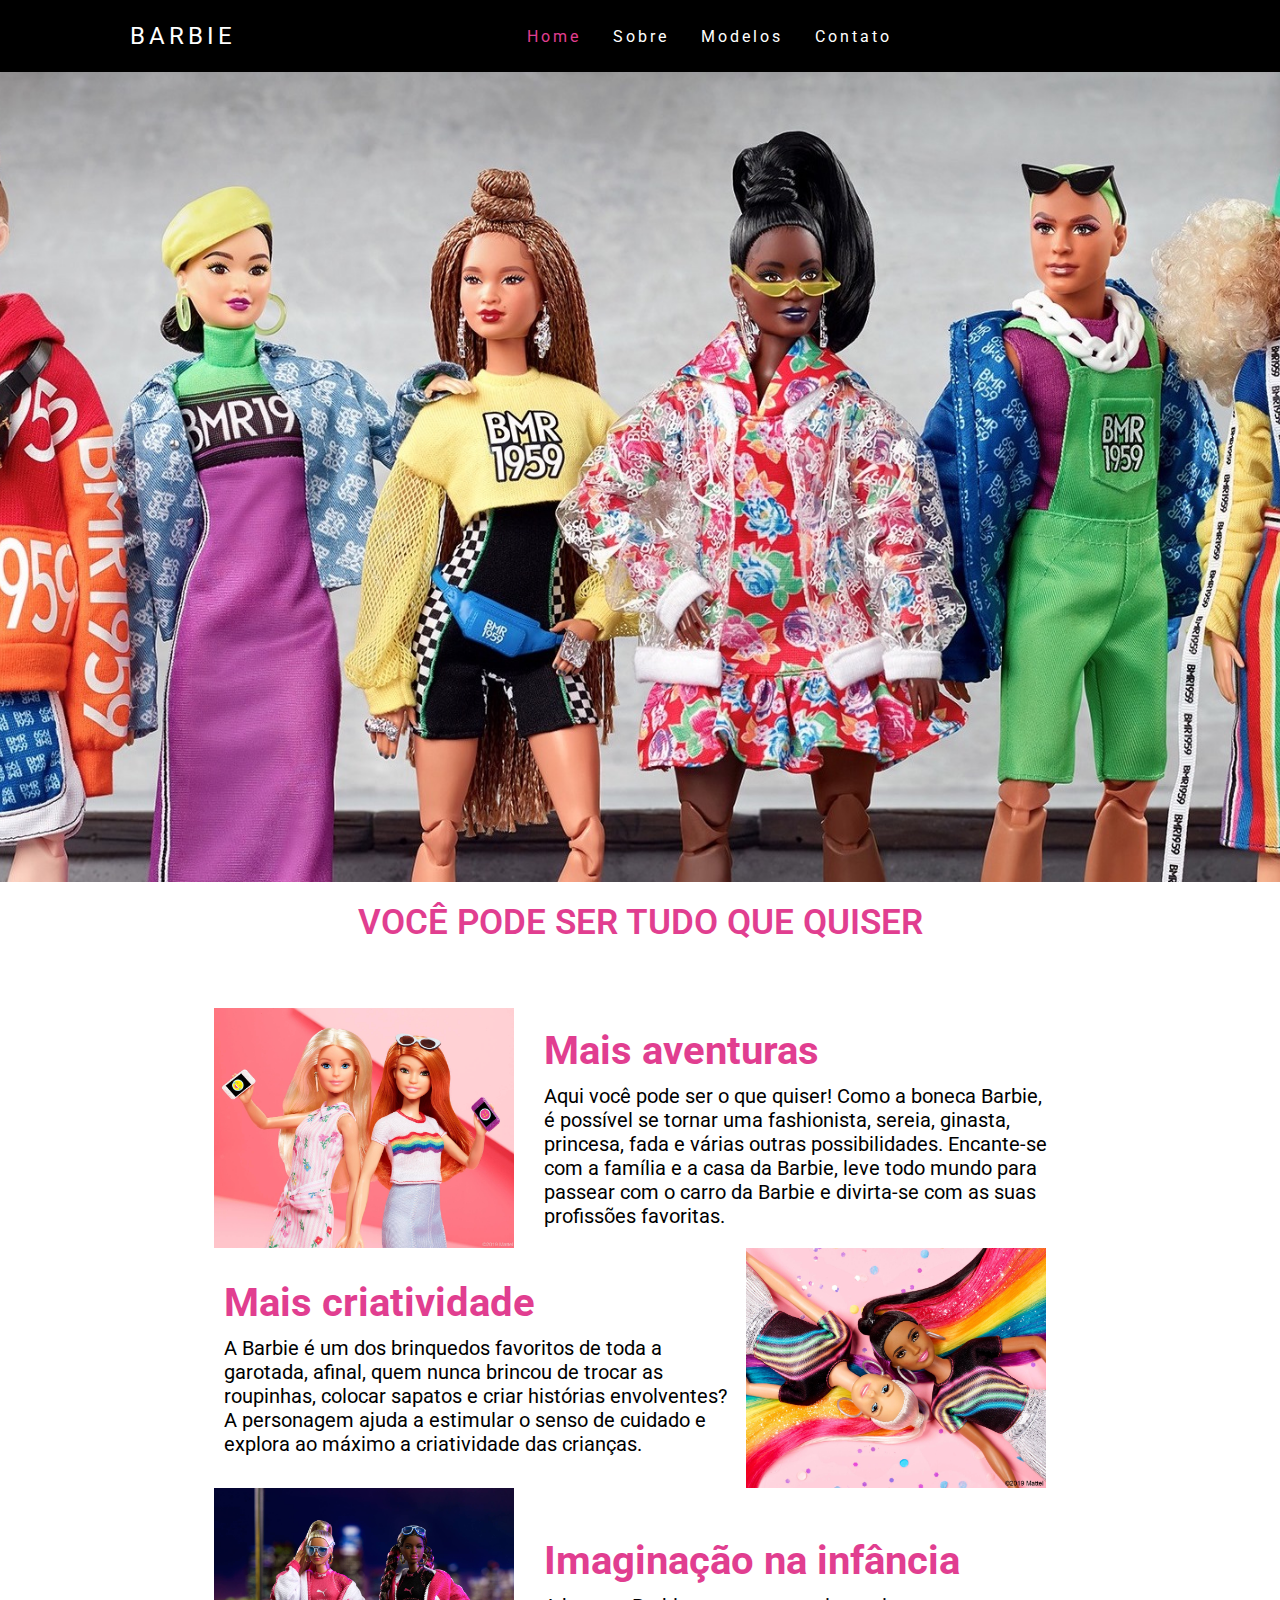
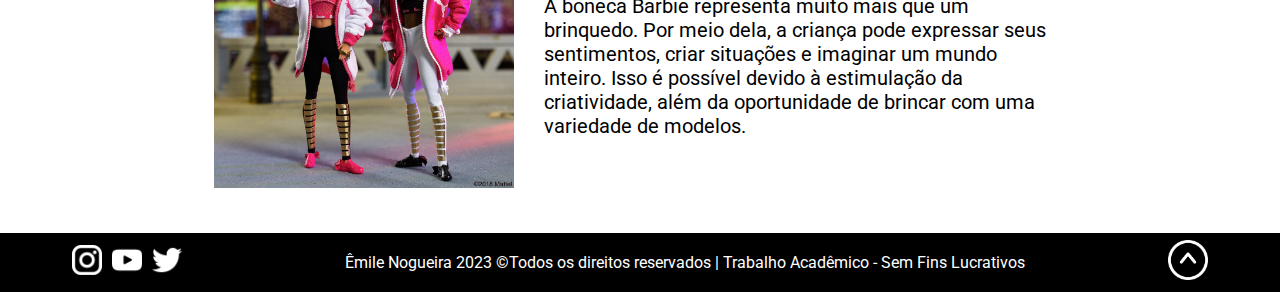
==== index.html @ 4dbe497f "upload" ====
<!DOCTYPE html>
<html lang="pt-br">
    <head>
        <title>Barbie | Home</title>
        <meta charset="UTF-8">
        <meta name="viewport" content="width=device-width, initial-scale=1.0">
        <link rel="icon" type="img/jpg" href="img/logo.png">
        <link rel="stylesheet" href="style.css">
        <link rel="preconnect" href="https://fonts.googleapis.com">
        <link rel="preconnect" href="https://fonts.gstatic.com" crossorigin>
        <link href="https://fonts.googleapis.com/css2?family=Josefin+Sans:wght@300;400;500;600;700&family=Montserrat:ital,wght@0,200;0,300;0,400;0,500;0,700;1,200&family=Roboto:wght@300;400;700&display=swap" rel="stylesheet">
    </head>
    
    <body>
        <header>
            <div>
                <nav>
                    <a href="" class="logo">BARBIE
                    </a> 
                    <div class="menu-mobile">
                        <ul>
                            <li>
                                <div class="menu-icon">
                                <div class="line"></div>
                                <div class="line"></div>
                                <div class="line"></div>
                            </div>
                                <ul>
                                    <li><a href="index.html" class="ativa">Home</a></li>
                                    <li><a href="sobre.html">Sobre</a></li>
                                    <li><a href="modelo.html">Modelos</a></li>
                                    <li><a href="contato.html">Contato</a></li>
                                </ul>
                            </li>
                        </ul>
                    </div>
                    <ul class="nav-list">
                        <li><a href="index.html" class="ativa">Home</a></li>
                        <li><a href="sobre.html">Sobre</a></li>
                        <li><a href="modelo.html">Modelos</a></li>
                        <li><a href="contato.html">Contato</a></li>
                    </ul>
                    
                    <li class="language">
                        <a href="index-en.html">
                            <!-- <img src="img/en-botao.png" alt="botao" class="button-img"> -->
                        </a>
                        <a href="index.html">
                            <!-- <img src="img/br-botao.png" alt="" class="button-img"> -->
                        </a>
                    </li>
                </nav>
            </div>
        </header>
       
        <main>
            <div class="capa"></div> <!-- Bacground Imagem-->
            <div class="title">
                <span>VOCÊ PODE SER TUDO QUE QUISER</span> <!-- YOU CAN BE ANYTHING -->
            </div>
            <div class="divisor"></div>

            </div>
            <section class="contain">
                <img src="img/img10.jpeg"  class="img-sobre">
                <div class="text">
                    <h1>Mais aventuras</h1>
                    <p>Aqui você pode ser o que quiser! Como a boneca Barbie, é possível se tornar uma fashionista, sereia, ginasta, princesa, fada e várias outras possibilidades. Encante-se com a família e a casa da Barbie, leve todo mundo para passear com o carro da Barbie e divirta-se com as suas profissões favoritas.
                    </p>
                </div>
            </section>

            <section class="contain-reverse">
                <img src="img/img6.jpeg" class="img-sobre">
                <div class="text">
                    <h1>Mais criatividade</h1>
                    <p>A Barbie é um dos brinquedos favoritos de toda a garotada, afinal, quem nunca brincou de trocar as roupinhas, colocar sapatos e criar histórias envolventes? A personagem ajuda a estimular o senso de cuidado e explora ao máximo a criatividade das crianças.
                    </p>
                </div>
            </section>

            <section class="contain">
                <img src="img/img7.jpeg"  class="img-sobre">
                <div class="text">
                    <h1>Imaginação na infância</h1>
                    <p>A boneca Barbie representa muito mais que um brinquedo. Por meio dela, a criança pode expressar seus sentimentos, criar situações e imaginar um mundo inteiro.
                        Isso é possível devido à estimulação da criatividade, além da oportunidade de brincar com uma variedade de modelos. 
                    </p>
                </div>
            </section>

            <div class="divisor"></div>

            <footer>
                <div class="section">
                    <div class="apps">
                        <a href="https://www.instagram.com/barbie/">
                            <img src="img/instagram.png">
                        </a>
                        <a href="https://www.youtube.com/user/barbie">
                            <img src="img/youtube.png">
                        </a>
                        <a href="https://twitter.com/Barbie">
                            <img src="img/twitter.png">
                        </a>
                    </div>
                </div>
                <div class="rodape">Êmile Nogueira 2023 &copyTodos os direitos reservados | Trabalho Acadêmico - Sem Fins Lucrativos
                </div>
                <div class="seta">
                <a href="#">
                    <img src="img/seta.png" alt="">
                </a>
                </div>
            </footer>
        </main>
    </body>

</html>
---- style.css ----
@import url('https://fonts.googleapis.com/css2?family=Josefin+Sans:wght@300;400;500;600;700&family=Montserrat:ital,wght@0,200;0,300;0,400;0,500;0,700;1,200&family=Roboto:wght@300;400;700&display=swap');

/* ESTILIZANDO O SITE DA BARBIE */

/* PAGINA HOME - index.html */

*{
    margin: 0;
    padding: 0;
}

html, body{
    min-height: 100%;
}

body{ 
    height: 100vh;
    width: 100vw;
    align-items: center;
    justify-content: center;
    font-family: 'Josefin Sans', sans-serif;
    font-family: 'Montserrat', sans-serif;
    font-family: 'Roboto', sans-serif;
}

header{
    background-color: black;
}

/* MENU */

a{
    color: white;
    text-decoration: none;
}

a:hover{
    color: rgb(225,62,144);
}

.ativa{
    color: rgb(225,62,144);
}

.logo img{
    width: 40px;
}

.logo{
    font-size: 24px;
    letter-spacing: 4px;
}

nav{
    display: flex;
    justify-content: space-around; 
    align-items: center;
    background-color: rgb(0, 0, 0);
    height: 8vh; 
    color: rgb(255, 255, 255);
    list-style: none;
    position: relative;
    width: 100vw;
}

.button-img{
    width: 30px;

}
.nav-list, ul{
    list-style: none;
    display: flex;
}

.nav-list li{
    letter-spacing: 3px;
    margin-left: 32px;
}

.menu-icon{
    cursor: pointer;
    display: none;
}

.menu-mobile{
    display: none;
}

.menu-icon div{
    width: 30px;
    height: 2px;
    background-color: white;
    margin: 8px;
}

/* FIM DO MENU */

/* BANNERS */

.capa{  /* BANNER - 1 */
    width: 100vw;
    height: 90vh;
    background-image: url(img/banner7.jpeg);
    background-position: center;
    background-size: cover;
}

.banner-sobre{
    width: 100vw;
    height: 60vh;
    background-image: url(img/banner2.jpeg);
    background-position: center;
    background-size: cover;  
}

.banner-modelo{
    width: 100vw;
    height: 75vh;
    background-image: url(img/banner10.png);
    background-position: center;
    background-size: cover;  
}

/* RODAPÉ */

footer{
    background-color: black;
    color: white;
    text-align: center;
    display: flex;
    justify-content: space-around;
    align-items: center;
}

.rodape{
    padding: 20px;
}

.section{
    display: flex;
    flex: row;
    justify-content: center;
    align-items: center;
    margin: 10px;
}

.apps{
    display: flex;
}

.apps img{
    width: 30px;
    margin-right: 10px;
}

.seta img{
    width: 40px;
}

.seta{
    margin-right: 10px;
}

/* CONTEUDO SOBRE E DO HOME- sobre.html e index.html */

.title{
    text-align: center;
    margin: 20px;
}

span{
    color: rgb(225,62,144);
    font-size: 35px;
    font-weight: 600;
    text-align: center;
}

.contain{
    display: flex;
    align-items: center;
    justify-content: center;
}

.contain-reverse{
    display: flex;
    flex-direction: row-reverse;
    align-items: center;
    justify-content: center;
}

.img-sobre{
    width: 300px;
    margin-right: 20px;
}

h1{
    color: rgb(225,62,144);
    margin-bottom: 10px;
}

.text{
    width: 40vw;
    margin: 10px;
    align-items: center;
    font-size: 20px;
    
}

.divisor{
    height: 5vh;
}

/* CONTEUDO DA PAGINA MODELOS - modelo.html */

/* PRODUTOS */

.produto{
    display: flex;
    margin: 20px 0;
    justify-content: space-around;
}

.item{
    padding: 8px;
    margin: 5px;
    width: 200px;
    display: flex;
    flex-direction: column;
    align-items: center;
}

.item:hover{
    transform: scale(1.1);
    -webkit-transform: scale(1.1);
    transition: .3s all;
}

h2{
    font-size: 15px;
    color: rgb(56, 56, 56);
    font-weight: 400;

}

h3{
    font-size: 15px;
    font-weight: 700;
    color: rgb(225,62,144);
    margin-top: 4px;
}

.img-1{
    width: 7vw;
    margin-bottom: 10px;
}

.img-2{
    width: 8vw;
    margin-bottom: 10px;
}

.img-3{
    width: 11vw;
    margin-bottom: 10px;
}

.img-4{
    width: 15vw;
    margin-bottom: 10px;
}

.img-5{
    width: 5vw;
    margin-bottom: 10px;
}

/* PAGINA DE CONTATO - contato.html */

.contato{
    display: flex;
    justify-content: center;
    align-items: center;
}

form{
    display: flex;
    flex-direction: column;
    margin-left: 30px;
}

.form input, textarea{
    border: 2px solid rgb(225,62,144);
    border-radius: 10px;
    resize: none;
    font-family: 'Josefin Sans', sans-serif;
    font-family: 'Montserrat', sans-serif;
    font-family: 'Roboto', sans-serif;
    padding: 10px;
}

.form .input{
    padding: 10px;
    margin-bottom: 15px;
    width: 350px;
}

.button{
    margin-top: 10px;
}

.botao{
    background-color: rgb(225,62,144);
    color: white;
    width: 100px;
    cursor: pointer;
    padding: 10px;
}

.botao:hover{
    background-color: rgb(220, 0, 110);
    border: 2px solid rgb(220, 0, 110);
    transition: 0.3s;
}

.img-contato{
    width: 30vw;
}

/* PAGINA DE MENSAGEM - mensagem.html */

.container{
    display: flex;
    align-items: center;
    justify-content: center;
    height: 100vh;
    width: 100vw;
    text-align: center;
}

/* RESPONSIVIDADE */

@media screen and (min-width: 390px) and (max-width: 844px){ /* Galaxi S9 */
    body{
        overflow-x: hidden;
        padding: 0px;
    }

    /* MOBILE MENU */

    .nav-list li{
        margin-left: 0;
        display: none;
    }

    .mobile-menu{
        display: block;
    }

    .menu-icon{
        display: block;
        margin-left: -5vw;
    }

    .menu-mobile{
        display: block;
    }
    .menu-mobile ul li{
        color: white;
        width: 25vw;
        height: 40px;
        display: inline-block; 
        text-align:center;
        line-height: 45px;
        font-size: 15px;
        position:relative;
    }

    .menu-mobile li ul{
        background-color: black;
        letter-spacing: 3px;
    }

    .menu-mobile li:hover{
        color: rgb(225,62,144);
    }
    
    .menu-mobile ul ul{
        display: none;
    }
                   
    .menu-mobile li:hover  > ul{
        display: block;
    }

    nav{
        display: flex;
        justify-content: space-around;
        align-items: center;
    }

    .logo{
        margin-left: 5px;
        margin-right: 20vw;
    } 


    .itens{
        flex-direction: column;
        align-items: center;
        margin: 0px;
    }

    .button-img{
        margin-right: 5px;
    }

    .language{
        margin-left: -130px;
    }

    /* CONTEUDO DO SOBRE E DO HOME */

    .contain{
        flex-direction: column;
    }

    .contain-reverse{
        flex-direction: column;
    }

    .text{
        width: 80vw;
        font-size: 15px;
        text-align: justify;
    }

    .img-sobre{
        width: 80vw;
        margin-right: 0;
    }

    span{
        font-size: 20px;
    }

    /* RODAPE */

    .rodape{
        font-size: 8px;
        text-align: justify;
    }

    .apps img{
        width: 15px;
        margin-right: 5px;
    }

    .seta img{
        width: 18px;
    }

    /* PAGINA MODELOS */

    .imgs{
        flex-direction: column;
    }

    .divisor{
        display: none;
    }

    .produto{
        flex-direction: column;
        justify-content: center;
        align-items: center;
    }

    h2{
        font-size: 15px;
        color: rgb(56, 56, 56);
        font-weight: 400;

    }

    h3{
        font-size: 15px;
        font-weight: 700;
        color: rgb(225,62,144);
        margin-top: 4px;
    }

    .img-1{
        width: 30vw;
        margin-bottom: 10px;
    }

    .img-2{
        width: 35vw;
        margin-bottom: 10px;
    }

    .img-3{
        width: 44vw;
        margin-bottom: 10px;
    }

    .img-4{
        width: 55vw;
        margin-bottom: 10px;
    }

    .img-5{
        width: 25vw;
        margin-bottom: 10px;
    }

    /* PAGINA DE CONTATO E MENSAGEM */

    .contato{
        flex-direction: column;
        margin-top: 0;
    }

    .img-contato{
        margin-top: 60px;
        width: 90vw;
    }

    form{
        margin: 15px;
    }

    .form .input{
        padding: 10px;
        margin-bottom: 15px;
        width: 250px;
    }

    .container{
        flex-direction: column;
        height: 50vh;
        margin-bottom: 30vh;
    }

}

@media screen and (min-width: 900px) and (max-width: 1280px){
    .contato{
        height: 550px;
    }

    .container{
        height: 585px;
    }
}

@media screen and (min-width: 1300px) and (max-width: 1600px){
    .contato{
        height: 622px;
    }

    .container{
        height: 750px;
    }

    .nav-list{
        font-size: 20px;
    } 
}
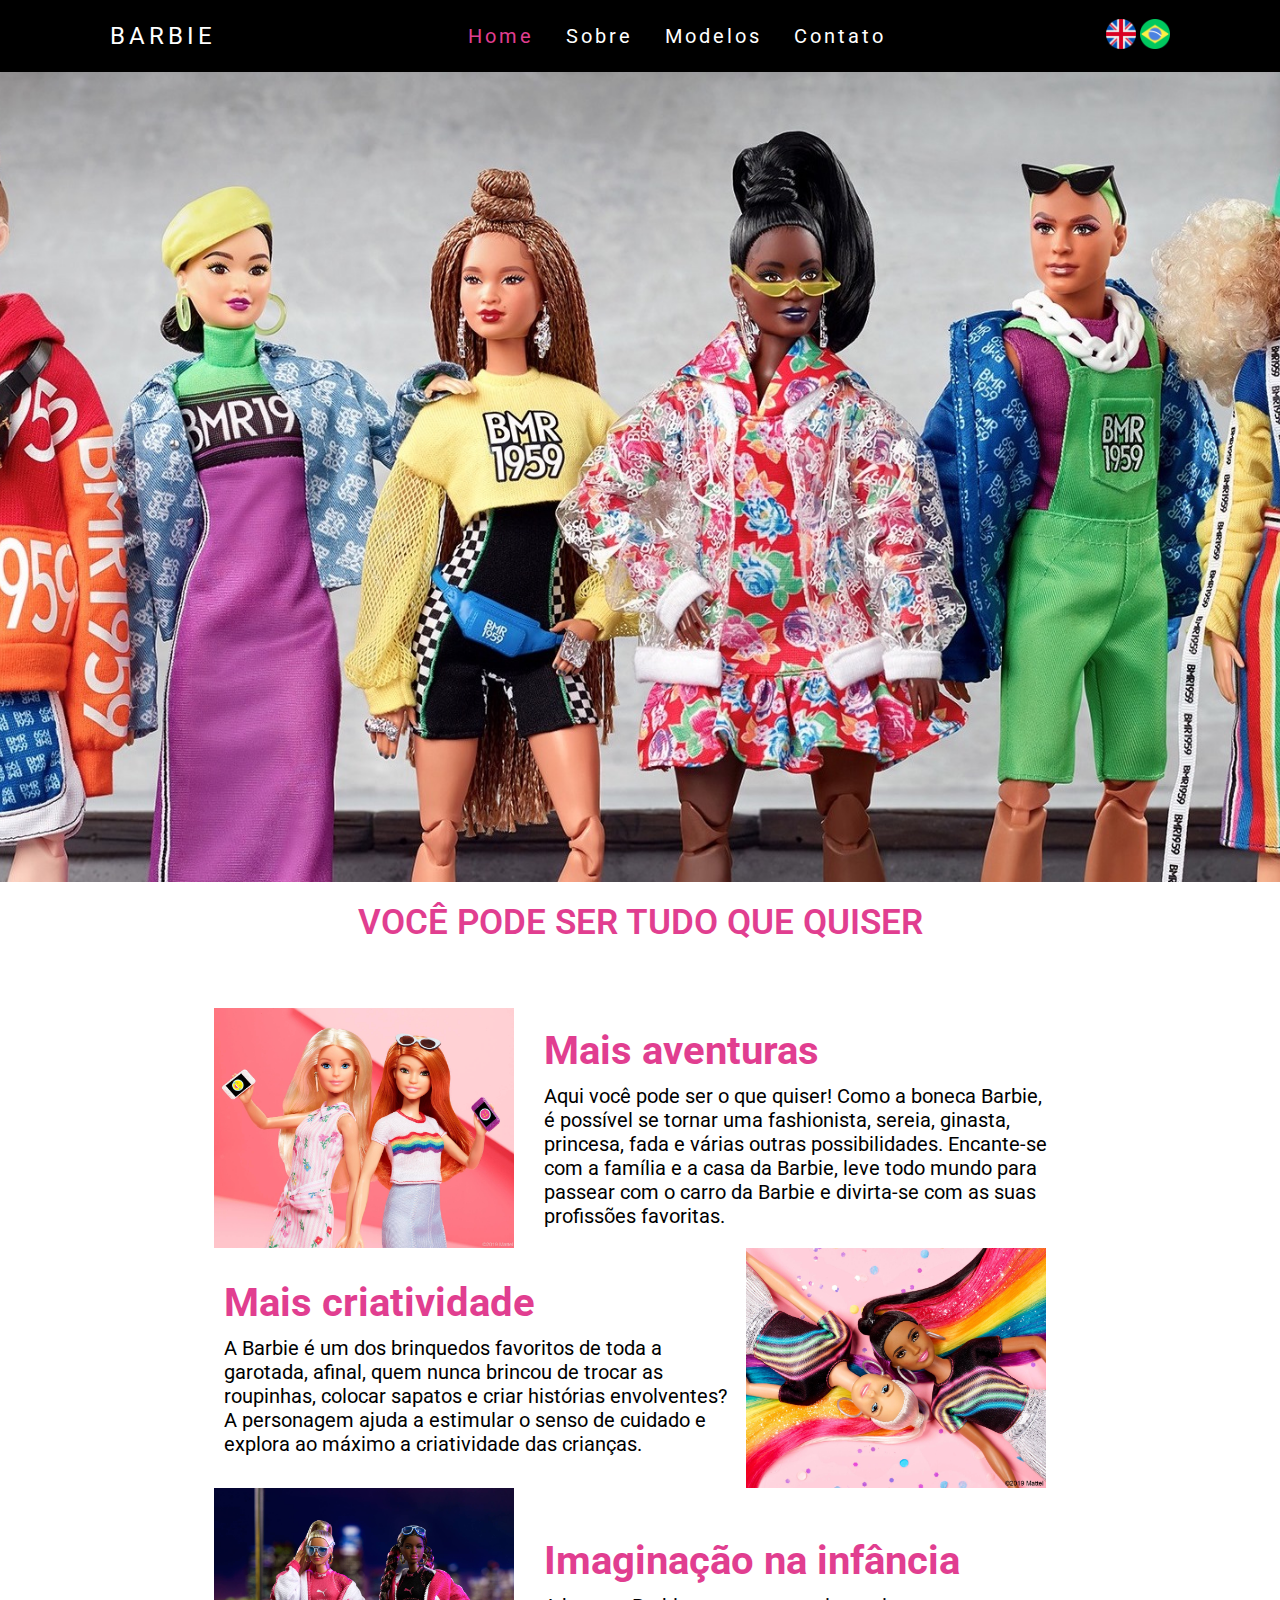
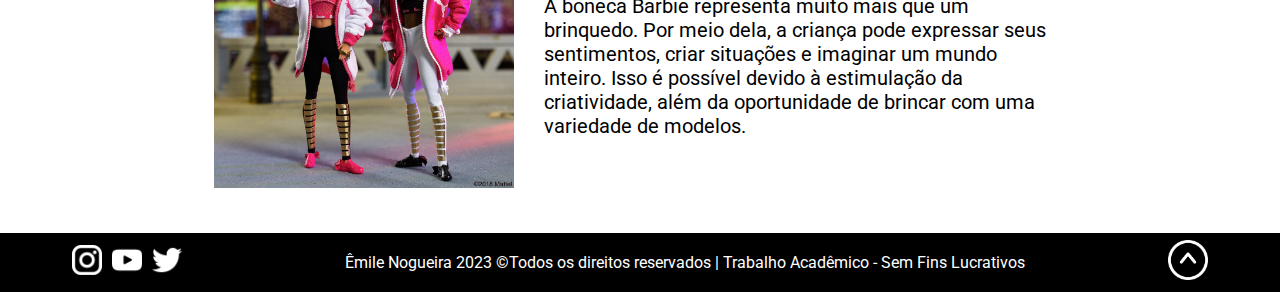
==== commit 7714870e: "Add files via upload" ====
--- a/index.html
+++ b/index.html
@@ -43,10 +43,10 @@
                     
                     <li class="language">
                         <a href="index-en.html">
-                            <!-- <img src="img/en-botao.png" alt="botao" class="button-img"> -->
+                            <img src="img/en-botao.png" alt="botao" class="button-img">
                         </a>
                         <a href="index.html">
-                            <!-- <img src="img/br-botao.png" alt="" class="button-img"> -->
+                            <img src="img/br-botao.png" alt="" class="button-img">
                         </a>
                     </li>
                 </nav>
--- a/style.css
+++ b/style.css
@@ -554,9 +554,9 @@
     }
 }
 
-@media screen and (min-width: 1300px) and (max-width: 1600px){
+@media screen and (min-width: 900px) and (max-width: 1600px){
     .contato{
-        height: 622px;
+        height: 725px;
     }
 
     .container{
